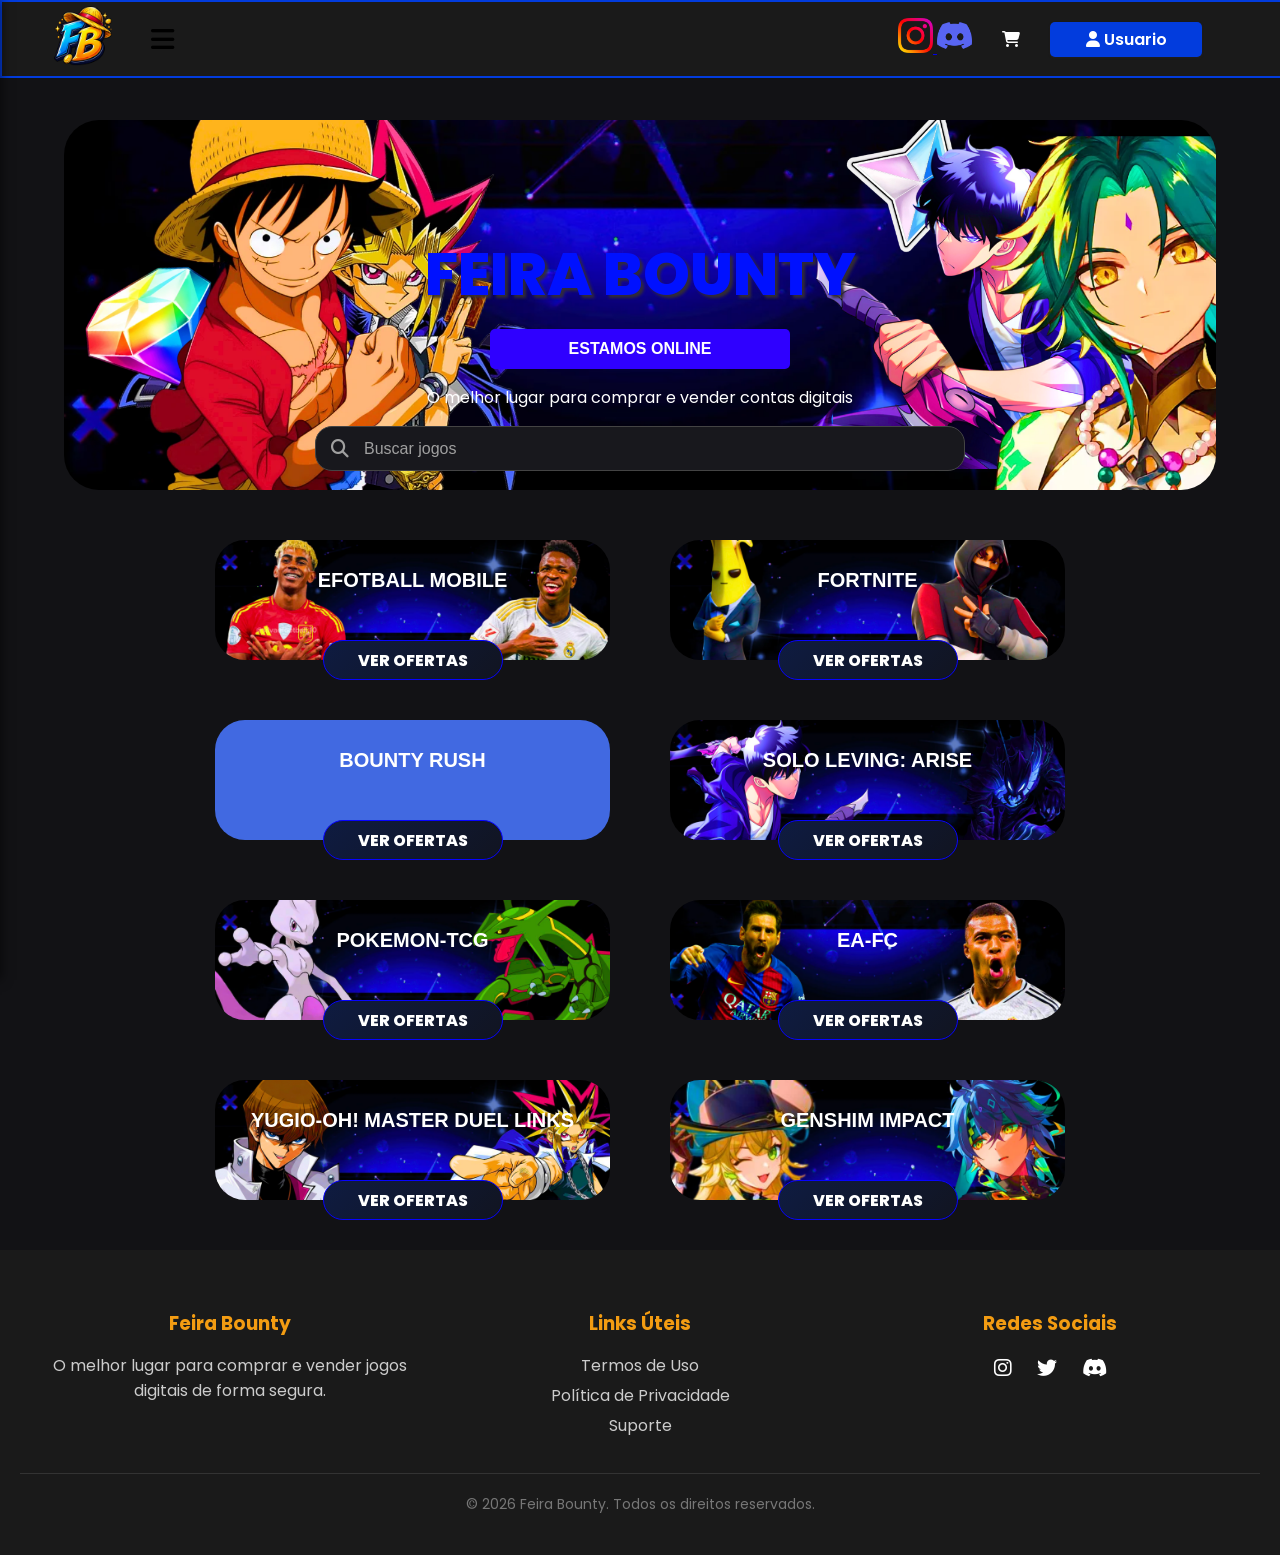
==== index.html @ 66af748e "Add files via upload" ====
<!DOCTYPE html>
<html lang="pt-br">
<head>
    <meta charset="UTF-8">
    <meta name="viewport" content="width=device-width, initial-scale=1.0">
    <title>Feira Bounty</title>
    <link rel="shortcut icon" href="assets/logo feira bounty.png" type="image/png">
    <link rel="stylesheet" href="style.css">
    <style>
        @import url('https://fonts.googleapis.com/css2?family=Poppins:ital,wght@0,100;0,200;0,300;0,400;0,500;0,600;0,700;0,800;0,900;1,100;1,200;1,300;1,400;1,500;1,600;1,700;1,800;1,900&display=swap');
    </style>
    <link rel="stylesheet" href="https://cdnjs.cloudflare.com/ajax/libs/font-awesome/6.5.1/css/all.min.css">
</head>
<body>
    <header>

        <nav class="sidebar" id="sidebar">
            <ul class="sidebar-list">
                <li><a href="#">Início</a></li>
                <li><a href="#">Jogos</a></li>
                <li><a href="#">Vender Conta</a></li>
                <li><a href="#">Suporte</a></li>
            </ul>
        </nav>
       
            <div class="nav-bar">
                <div class="div-logo">
                     <img  class="logo" src="assets/logo feira bounty.png" alt="">
                </div>
             
                <button id="btn-open">
                    <i class="fa-solid fa-bars fa-2xl"></i>
                </button>
            </div>

            <nav class="nav-list">
                <ul class="ul-list">
                <div class="container-redes-sociais">
                    <div class="redes-sociais">
                      <a href="#">
                        <img class="instagram-icon" src="assets/instagram.png" alt="" >
                      </a>
                     <a href="#">
                        <img class="discord-icon" src="assets/discord.png" alt="">
                     </a> 
                     
                    </div>
                </div>
                    
                    <i class="fa-solid fa-cart-shopping"></i>
                    <div class="user">
                        <li>
                            <a href="#"><i class="fa-solid fa-user"></i></a>
                            <span class="item-description">Usuario</span>
                        </li>
                    </div>
                </ul>
            </nav>

    </header>

    <main>
        <div class="container-principal">

              <div class="div-principal">
            <section class="principal">
                <section class="titulo">
                    <h1>FEIRA BOUNTY</h1>
                    <div class="estamos-online">ESTAMOS ONLINE</div>
                    <p class="p-titulo">O melhor lugar para comprar e vender contas digitais</p>
                </section>

                <section class="pesquisa">
                    <form action="">
                        <div class="div-pesquisa">
                            <i class="fa-solid fa-magnifying-glass search-icon"></i>
                            <input class="botão-pesquisa" type="search" placeholder="Buscar jogos">
                        </div>
                    </form>
                </section>
            </section>
        </div>





        </div>
      

        <section class="cards">
            <div class="Card-efotball">
                <p>EFOTBALL MOBILE</p>
                <button>VER OFERTAS</button>
            </div>

            <div class="Card-Fortnite">
                <p>FORTNITE</p>
                <button>VER OFERTAS</button>
            </div>

            <div class="Card-Bounty">
                <p>BOUNTY RUSH</p>
                <button>VER OFERTAS</button>
            </div>

            <div class="Card-Solo">
                <p>SOLO LEVING: ARISE</p>
                <button>VER OFERTAS</button>
            </div>

            <div class="Card-Pokemon">
                <p>POKEMON-TCG</p>
                <button>VER OFERTAS</button>
            </div>

            <div class="Card-FC">
                <p>EA-FC</p>
                <button>VER OFERTAS</button>
            </div>



                <div class="Card-Yugi">
                    
                    <p>YUGIO-OH! MASTER DUEL LINKS</p>
                     <button>VER OFERTAS</button>

                </div>


             <div class="Card-Genshim">
                    
                    <p>GENSHIM IMPACT</p>
                    <button>VER OFERTAS</button>

            </div>









        </section>
    </main>

    <footer>
        <div class="footer-container">
            <div class="footer-section">
                <h3>Feira Bounty</h3>
                <p>O melhor lugar para comprar e vender jogos digitais de forma segura.</p>
            </div>
            
            <div class="footer-section">
                <h3>Links Úteis</h3>
                <a href="#">Termos de Uso</a>
                <a href="#">Política de Privacidade</a>
                <a href="#">Suporte</a>
            </div>

            <div class="footer-section">
                <h3>Redes Sociais</h3>
                <div class="social-icons">
                    <i class="fa-brands fa-instagram"></i>
                    <i class="fa-brands fa-twitter"></i>
                    <i class="fa-brands fa-discord"></i>
                </div>
            </div>
        </div>
        
        <div class="footer-bottom">
            &copy; 2026 Feira Bounty. Todos os direitos reservados.
        </div>
    </footer>

    <script src="script.js"></script>
</body>
</html>
---- style.css ----
body {
    margin: 0px;
    padding: 0px;
    overflow-x: hidden;
    max-width: 100%;
    font-family: Poppins, sans-serif;
    box-sizing: border-box;
    background-color: #121215;
}

header {
    display: flex;
    justify-content: space-between;
    background-color: #1a1a1a;
    border: 2px solid #023cdd;
    position: fixed;
    width: 100%;
    top: 0;
    left: 0;
    z-index: 100;
}

.logo {
    cursor: pointer;
    width: 60px;
    height: 60px;
}

.div-logo {
    transition: transform ease-in-out 0.3s;
}

.div-logo :hover {
    transform: scale(1.05);
}

.nav-bar {
    display: flex;
    justify-content: center;
    align-items: center;
    padding-left: 50px;
    gap: 30px;
}

.nav-bar button {
    cursor: pointer;
    background-color: transparent;
    border: none;
    justify-content: center;
    align-items: center;
    width: 40px;
    height: 40px;
    margin-right: 15px;
    display: flex;
}

.ul-list {
    align-items: center;
    gap: 30px;
    display: flex;
    color: white;
    list-style: none;
    margin-right: 80px;
}

.redes-sociais img {
    transition: transform 0.3s ease-in-out;
    cursor: pointer;
    width: 35px;
}

.redes-sociais :hover {
    transform: scale(1.05);
}

.fa-cart-shopping {
    cursor: pointer;
}

.ul-list li a {
    text-decoration: none; 
    color: white;        
    display: inline-flex;
    align-items: center;
    gap: 8px;            
}

.user {
    transition: transform 0.3s ease-in-out;
    color: #fff;
    white-space: nowrap;
    cursor: pointer;
    background-color: #023cdd;
    border: none;
    border-radius: 5px;
    gap: 8px;
    min-width: 120px;
    height: 35px;
    padding: 0 16px;
    font-family: Poppins, sans-serif;
    align-items: center;
    font-weight: 600;
    justify-content: center;
    display: flex;
    box-shadow: 0 1px 2px #222020cb;
}

.user:hover {
    transform: scale(1.05);
}

.container-principal {
    margin-top: 40px;
}

.div-principal {
    background-color: #1a1a1a;
    width: 90%;
    padding-top: 40px;
    margin: auto;
    border-radius: 35px;
    min-height: 330px;
    background-image: url(assets/Fundo.png);
    background-size: cover;
    background-position: center;
    background-repeat: no-repeat;
    display: flex;
    align-items: center;
    justify-content: center;
}

main {
    padding-top: 80px;
}

.titulo {
    display: flex;
    flex-direction: column;
    justify-content: center;
    align-items: center;
}

.titulo h1 {
    color: rgb(0, 17, 255);
    margin-top: 50px;
    margin-bottom: 10px;
    font-size: 60px;
    font-weight: 800;
    text-shadow: 3px 3px 3px #352f2feb;
}

.titulo p {
    color: white;
}

.estamos-online {
    transition: transform 0.2s ease;
    cursor: pointer;
    display: flex;
    justify-content: center;
    align-items: center;
    font-weight: 600;
    border-radius: 5px;
    width: 300px;
    height: 40px;
    background-color: rgb(47, 0, 255);
    color: #ffffff;
    font-family: Montserrat, sans-serif;
}

.estamos-online:hover {
   box-shadow: #023cdd 0px 10px 20px 0px;
   transform: scale(1.05);
}

.pesquisa {
    display: flex;
    justify-content: center;
}

.div-pesquisa {
    position: relative;
    display: flex;
    align-items: center;
}

.div-pesquisa .search-icon {
    position: absolute;
    left: 16px;
    color: #a0a0a0;
    font-size: 18px;
    pointer-events: none;
}

.botão-pesquisa {
    background-color: #18181d;
    color: #ffffff;
    width: 650px;
    height: 45px;
    border-radius: 17px;
    border: 1px solid #444;
    padding-left: 48px;
    padding-right: 20px;
    font-size: 16px;
    outline: none;
    box-sizing: border-box;
}

.botão-pesquisa::placeholder {
    color: #a0a0a0;
}

.cards {
   
    display: flex;
    display: grid;
    grid-template-columns: repeat(2, 395px); 
    gap: 60px;  
    justify-content: center;
    margin: 50px auto;
    padding: 0px;
}


[class^="Card-"] {
    z-index: 1px;
    transition: transform 0.3s ease-in-out;
    display: flex;
    flex-direction: column;
    justify-content: center;
    align-items: center;
    width: 395px;
    height: 120px;
    border-radius: 30px;
   
    background-color: royalblue;
    background-repeat: no-repeat;
    background-size: cover;
    background-position: center;
    cursor: pointer;
    box-sizing: border-box;
   
}


[class^="Card-"]:hover {
    transform: scale(1.05);
    box-shadow: #023cdd 0px 10px 20px 0px;
    
    /* Adiciona a borda por fora sem alterar o tamanho do card */
    outline: 2px solid #023cdd; 
}



[class^="Card-"] p {
    text-align: center;
    font-weight: bold;
    color: white;
    font-family: Montserrat, sans-serif;
    font-size: 20px;
    margin: 0;              
    display: flex;
    justify-content: center;
    align-items: center;
    flex: 1;              
    width: 100%;
}


[class^="Card-"] button {
    position: relative;
    top: 20px;
    min-height: 40px;
    width: 180px;
 background: linear-gradient(135deg, rgba(2, 60, 221, 0.22), rgba(2, 60, 221, 0.06)), #121215;
    border-radius: 20px;
    font-weight: 800;
    color: white;
    font-family: Poppins, sans-serif;
    font-size: 16px;
    border: 1px solid #0703ff; 

}

[class^="Card-"] button:hover {
    background-color: #0703ff; 
    color: black;
    border: none;
     
}

[class^="Card-"]:hover,
[class^="Card-"]:has(button:hover) {
    transform: scale(1.05);
    outline: 2px solid #023cdd;
    box-shadow: #023cdd 0px 10px 20px 0px;
}

[class^="Card-"] button:hover,
[class^="Card-"]:hover button {
    background-color: #0703ff; 
    color: black;
    border: none;
}


.Card-efotball { background-image: url(assets/Efotball.png); }
.Card-Fortnite { background-image: url(assets/Fortnite.png); }
.Card-Bounty { background-image: url(assets/Bounty\ rush.png); }
.Card-Solo { background-image: url(assets/Solo.png); }
.Card-Pokemon { background-image: url(assets/Pokemon.png); }
.Card-FC { background-image: url(assets/Eafc.png); }
.Card-Yugi { background-image: url(assets/Yugi.png); }
.Card-Genshim { background-image: url(assets/Genshim.png); }

footer {
    background-color: #1a1a1a;
    color: #ffffff;
    padding: 40px 20px;
    text-align: center;
    margin-top: 50px;
}

.footer-container {
    display: flex;
    flex-wrap: wrap;
    justify-content: space-around;
    max-width: 1200px;
    margin: 0 auto;
    gap: 30px;
}

.footer-section {
    flex: 1;
    min-width: 200px;
}

.footer-section h3 {
    margin-bottom: 15px;
    color: #f39c12; 
}

.footer-section p, .footer-section a {
    color: #ccc;
    text-decoration: none;
    display: block;
    margin: 5px 0;
}

.social-icons {
    font-size: 20px;
}

.social-icons i {
    margin: 0 10px;
    cursor: pointer;
}

.footer-bottom {
    margin-top: 30px;
    padding-top: 20px;
    border-top: 1px solid #333;
    font-size: 14px;
    color: #777;
}

.sidebar {
    position: fixed;
    top: 0;
    left: 0;
    width: 250px;
    height: 100vh;
    background-color: rgb(25, 22, 22);
    padding-top: 80px;
    box-shadow: 2px 0 10px rgba(0, 0, 0, 0.5);
    z-index: 99;
    transform: translateX(-100%);
    transition: transform 0.3s ease;
}

.sidebar.active {
    transform: translateX(0);
}

.sidebar-list {
    list-style: none;
    display: flex;
    flex-direction: column;
    gap: 25px;
    padding-left: 30px;
    margin: 0;
}

.sidebar-list a {
    color: white;
    text-decoration: none;
    font-weight: 600;
    font-size: 18px;
}

.sidebar-list a:hover {
    color: #023cdd;
}

@media (max-width: 768px) {
    /* --- HEADER E NAVEGAÇÃO --- */
    header {
        display: flex;
        justify-content: space-between;
        align-items: center;
        padding: 5px 15px;
        box-sizing: border-box;
    }

    .nav-bar {
        padding-left: 0;
        margin-right: 0;
        gap: 15px;
    }

    .nav-list {
        padding-right: 0;
    }

    .ul-list {
        margin-right: 0;
        gap: 15px;
        padding-left: 0;
    }

    .redes-sociais {
        display: none;
    }

    .user {
        min-width: auto;
        position: static;
        padding: 0 12px;
        font-size: 14px;
    }


    .div-principal {
        width: 100%;
        background-image: url(assets/fundo\ 2.png);
        background-size: cover;
        height: auto;
        border-radius: 0px;
        padding: 30px 15px;
        box-sizing: border-box;
    }

    .titulo h1 {
        font-size: 36px;
        text-align: center;
        margin-top: 20px;
    }

    .p-titulo {
        text-align: center;
        font-size: 15px;
        padding: 0 10px;
    }

    .estamos-online {
        width: 220px;
        font-size: 14px;
    }

    .pesquisa, .pesquisa form, .div-pesquisa {
        width: 100%;
        justify-content: center;
    }

    .botão-pesquisa {
        width: 90vw;
        max-width: 380px;
    }

    .cards {
        grid-template-columns: 1fr;
        width: 100%;
        max-width: 360px;
        padding: 0 15px;
        box-sizing: border-box;
        gap: 55px;
        margin: 30px auto;
    }

    [class^="Card-"] {
        width: 100%;
        max-width: 100%;
    }


    .footer-container {
        flex-direction: column;
        align-items: center;
        gap: 20px;
    }
}
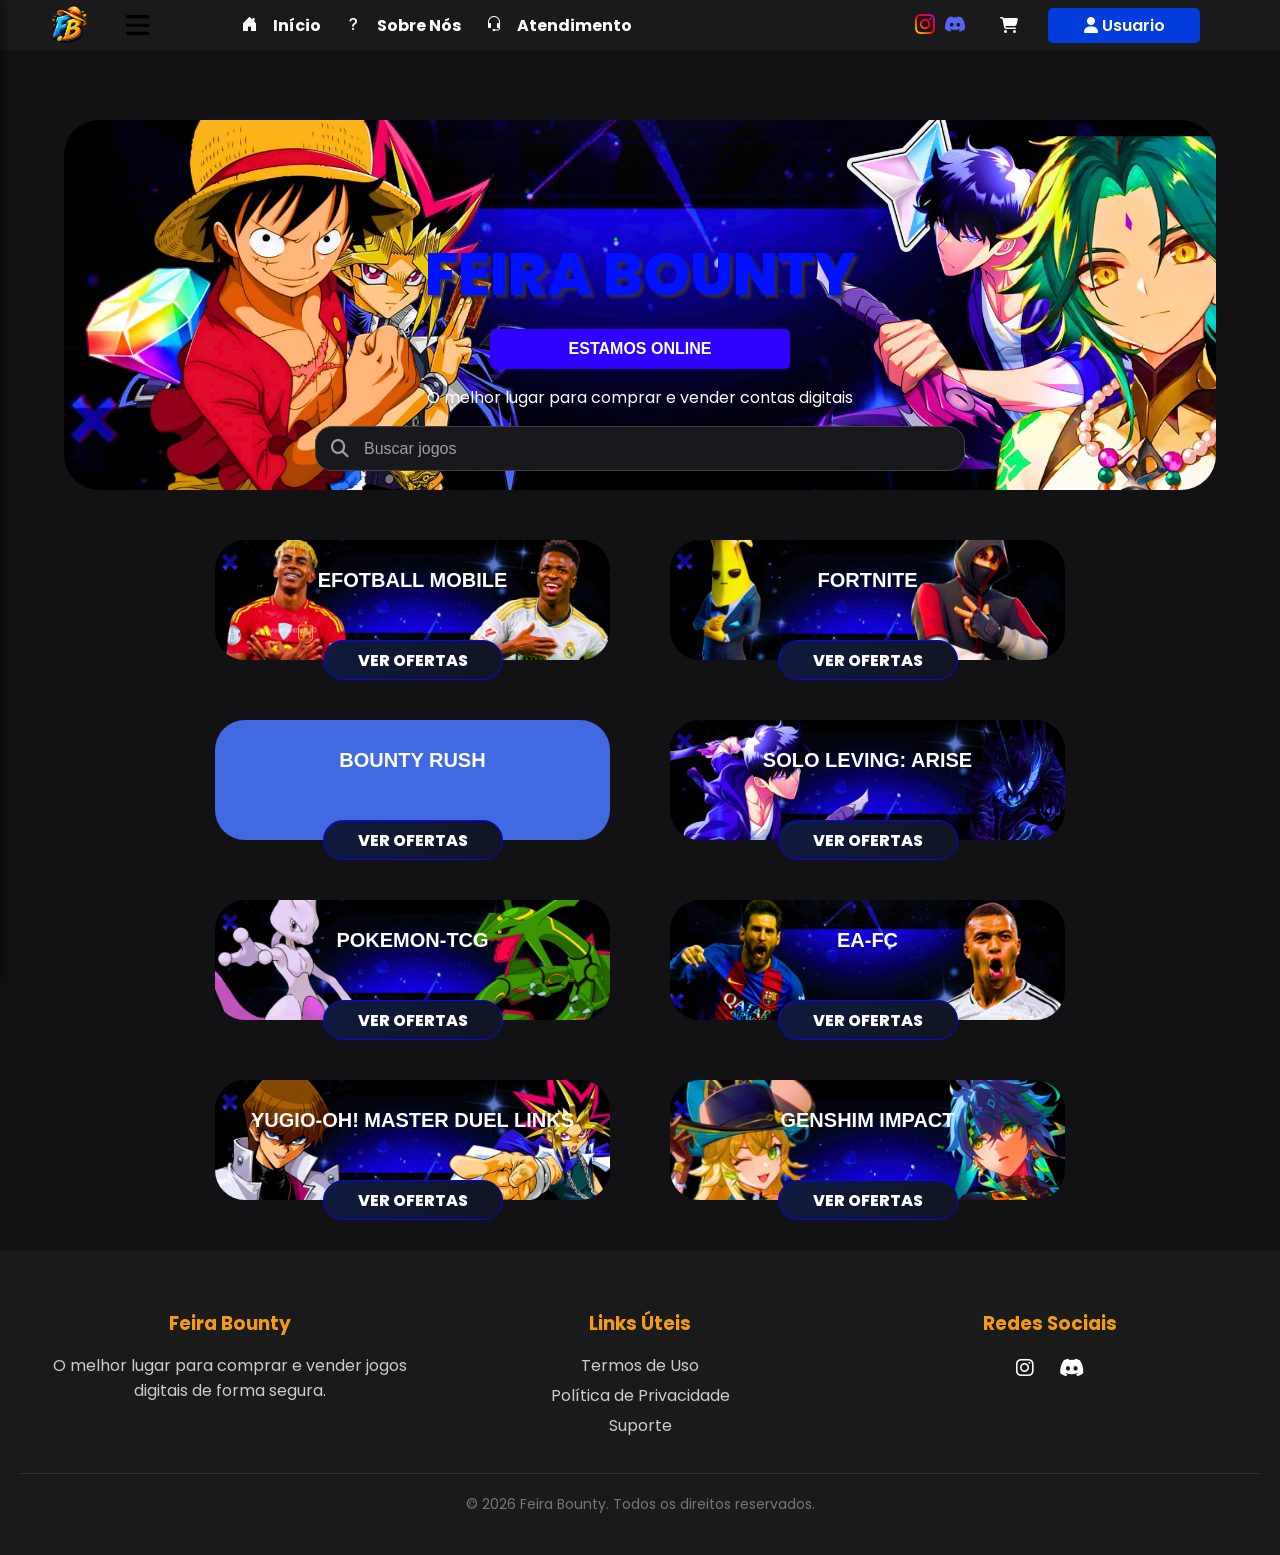
==== commit 3650aedf: "Refactor index.html with improved navigation and icons Updated HTML structure and added Bootstrap ic" ====
--- a/index.html
+++ b/index.html
@@ -8,7 +8,7 @@
     <link rel="stylesheet" href="style.css">
     <style>
         @import url('https://fonts.googleapis.com/css2?family=Poppins:ital,wght@0,100;0,200;0,300;0,400;0,500;0,600;0,700;0,800;0,900;1,100;1,200;1,300;1,400;1,500;1,600;1,700;1,800;1,900&display=swap');
-    </style>
+    </style><link rel="stylesheet" href="https://cdn.jsdelivr.net/npm/bootstrap-icons@1.11.3/font/bootstrap-icons.min.css">
     <link rel="stylesheet" href="https://cdnjs.cloudflare.com/ajax/libs/font-awesome/6.5.1/css/all.min.css">
 </head>
 <body>
@@ -24,6 +24,7 @@
         </nav>
        
             <div class="nav-bar">
+                
                 <div class="div-logo">
                      <img  class="logo" src="assets/logo feira bounty.png" alt="">
                 </div>
@@ -31,15 +32,40 @@
                 <button id="btn-open">
                     <i class="fa-solid fa-bars fa-2xl"></i>
                 </button>
+
+
+
+
+
+                <ul class="ul-nav">
+            <li>
+                <a href="#inicio">
+                    <i class="bi bi-house-door-fill"></i>
+                    <span>Início</span>
+                </a>
+            </li>
+            <li>
+                <a href="#sobre">
+                    <i class="bi bi-question-lg"></i>
+                    <span>Sobre Nós</span>
+                </a>
+            </li>
+            <li>
+                <a href="#atendimento">
+                    <i class="bi bi-headset"></i>
+                    <span>Atendimento</span>
+                </a>
+            </li>
+        </ul>
+
+
             </div>
 
             <nav class="nav-list">
                 <ul class="ul-list">
                 <div class="container-redes-sociais">
                     <div class="redes-sociais">
-                      <a href="#">
-                        <img class="instagram-icon" src="assets/instagram.png" alt="" >
-                      </a>
+                     <a class="instagram-icon" href="#"><img src="assets/instagram.png" alt=""></a>
                      <a href="#">
                         <img class="discord-icon" src="assets/discord.png" alt="">
                      </a> 
@@ -165,7 +191,7 @@
                 <h3>Redes Sociais</h3>
                 <div class="social-icons">
                     <i class="fa-brands fa-instagram"></i>
-                    <i class="fa-brands fa-twitter"></i>
+                
                     <i class="fa-brands fa-discord"></i>
                 </div>
             </div>
@@ -178,4 +204,4 @@
 
     <script src="script.js"></script>
 </body>
-</html>+</html>
--- a/style.css
+++ b/style.css
@@ -5,14 +5,17 @@
     max-width: 100%;
     font-family: Poppins, sans-serif;
     box-sizing: border-box;
-    background-color: #121215;
+    background-color:#121215;
 }
 
 header {
     display: flex;
     justify-content: space-between;
-    background-color: #1a1a1a;
-    border: 2px solid #023cdd;
+        
+        
+        
+     background-color: #1a1a1a; 
+    height: 50px;
     position: fixed;
     width: 100%;
     top: 0;
@@ -22,8 +25,9 @@
 
 .logo {
     cursor: pointer;
-    width: 60px;
-    height: 60px;
+    width: 37px;
+    margin-top: 5px;
+    height: 37px;
 }
 
 .div-logo {
@@ -54,7 +58,49 @@
     display: flex;
 }
 
+
+.ul-nav li a {
+    font-weight: bold;
+    font-size: 16px;
+    text-decoration: none; 
+    color: white;        
+    display: inline-flex;
+    align-items: center;
+    gap: 15px;          
+}
+
+.ul-nav{
+
+    transition: all ease-in-out 0.2s;
+    display: flex;
+    align-items: center;
+    gap: 25px;
+    display: flex;
+    list-style: none;
+  
+
+
+
+}
+
+.ul-nav :hover{
+
+    color: #0703ff;
+    transform: scale(1.02);
+    
+
+
+
+}
+
+
+
+
+
+
 .ul-list {
+  
+    display: flex;
     align-items: center;
     gap: 30px;
     display: flex;
@@ -63,13 +109,30 @@
     margin-right: 80px;
 }
 
+.redes-sociais{
+
+    display: flex;
+    justify-content: center;
+    align-items: center;
+
+
+
+}
+
 .redes-sociais img {
+    margin: 0 5px;
+    margin-top: 5px;
     transition: transform 0.3s ease-in-out;
     cursor: pointer;
-    width: 35px;
-}
+    width: 20px;
+   
+}
+
+
 
 .redes-sociais :hover {
+    
+
     transform: scale(1.05);
 }
 
@@ -77,7 +140,19 @@
     cursor: pointer;
 }
 
+.nav-list{
+
+     display: flex;
+    align-items: center;
+    justify-content: center;
+
+
+
+}
+
+
 .ul-list li a {
+
     text-decoration: none; 
     color: white;        
     display: inline-flex;
@@ -86,6 +161,7 @@
 }
 
 .user {
+    
     transition: transform 0.3s ease-in-out;
     color: #fff;
     white-space: nowrap;
@@ -108,6 +184,8 @@
 .user:hover {
     transform: scale(1.05);
 }
+
+
 
 .container-principal {
     margin-top: 40px;
@@ -247,7 +325,7 @@
     transform: scale(1.05);
     box-shadow: #023cdd 0px 10px 20px 0px;
     
-    /* Adiciona a borda por fora sem alterar o tamanho do card */
+
     outline: 2px solid #023cdd; 
 }
 
@@ -404,7 +482,7 @@
 }
 
 @media (max-width: 768px) {
-    /* --- HEADER E NAVEGAÇÃO --- */
+
     header {
         display: flex;
         justify-content: space-between;
@@ -440,6 +518,32 @@
         font-size: 14px;
     }
 
+    .logo {
+    cursor: pointer;
+    width: 50px; 
+    height: 50px;
+}
+    
+    
+
+
+
+    .ul-nav{
+
+        display: none;
+
+
+
+    }
+
+
+
+
+
+    
+    
+    
+    
 
     .div-principal {
         width: 100%;
@@ -451,20 +555,32 @@
         box-sizing: border-box;
     }
 
+
+    .titulo .estamos-online{
+
+        margin-bottom: 60px;
+
+
+    }
+
+
+
     .titulo h1 {
-        font-size: 36px;
+        margin-bottom: 50px;
+        font-size: 30px;
         text-align: center;
         margin-top: 20px;
     }
 
     .p-titulo {
-        text-align: center;
-        font-size: 15px;
-        padding: 0 10px;
+      display: none;
     }
 
     .estamos-online {
-        width: 220px;
+        border-color: #0703ff solid 1px;
+   
+        inset-inline: 1px solid rgb(0, 47, 255);
+        width: 170px;
         font-size: 14px;
     }
 
@@ -481,7 +597,7 @@
     .cards {
         grid-template-columns: 1fr;
         width: 100%;
-        max-width: 360px;
+        max-width:410px;
         padding: 0 15px;
         box-sizing: border-box;
         gap: 55px;
@@ -499,4 +615,4 @@
         align-items: center;
         gap: 20px;
     }
-}+}
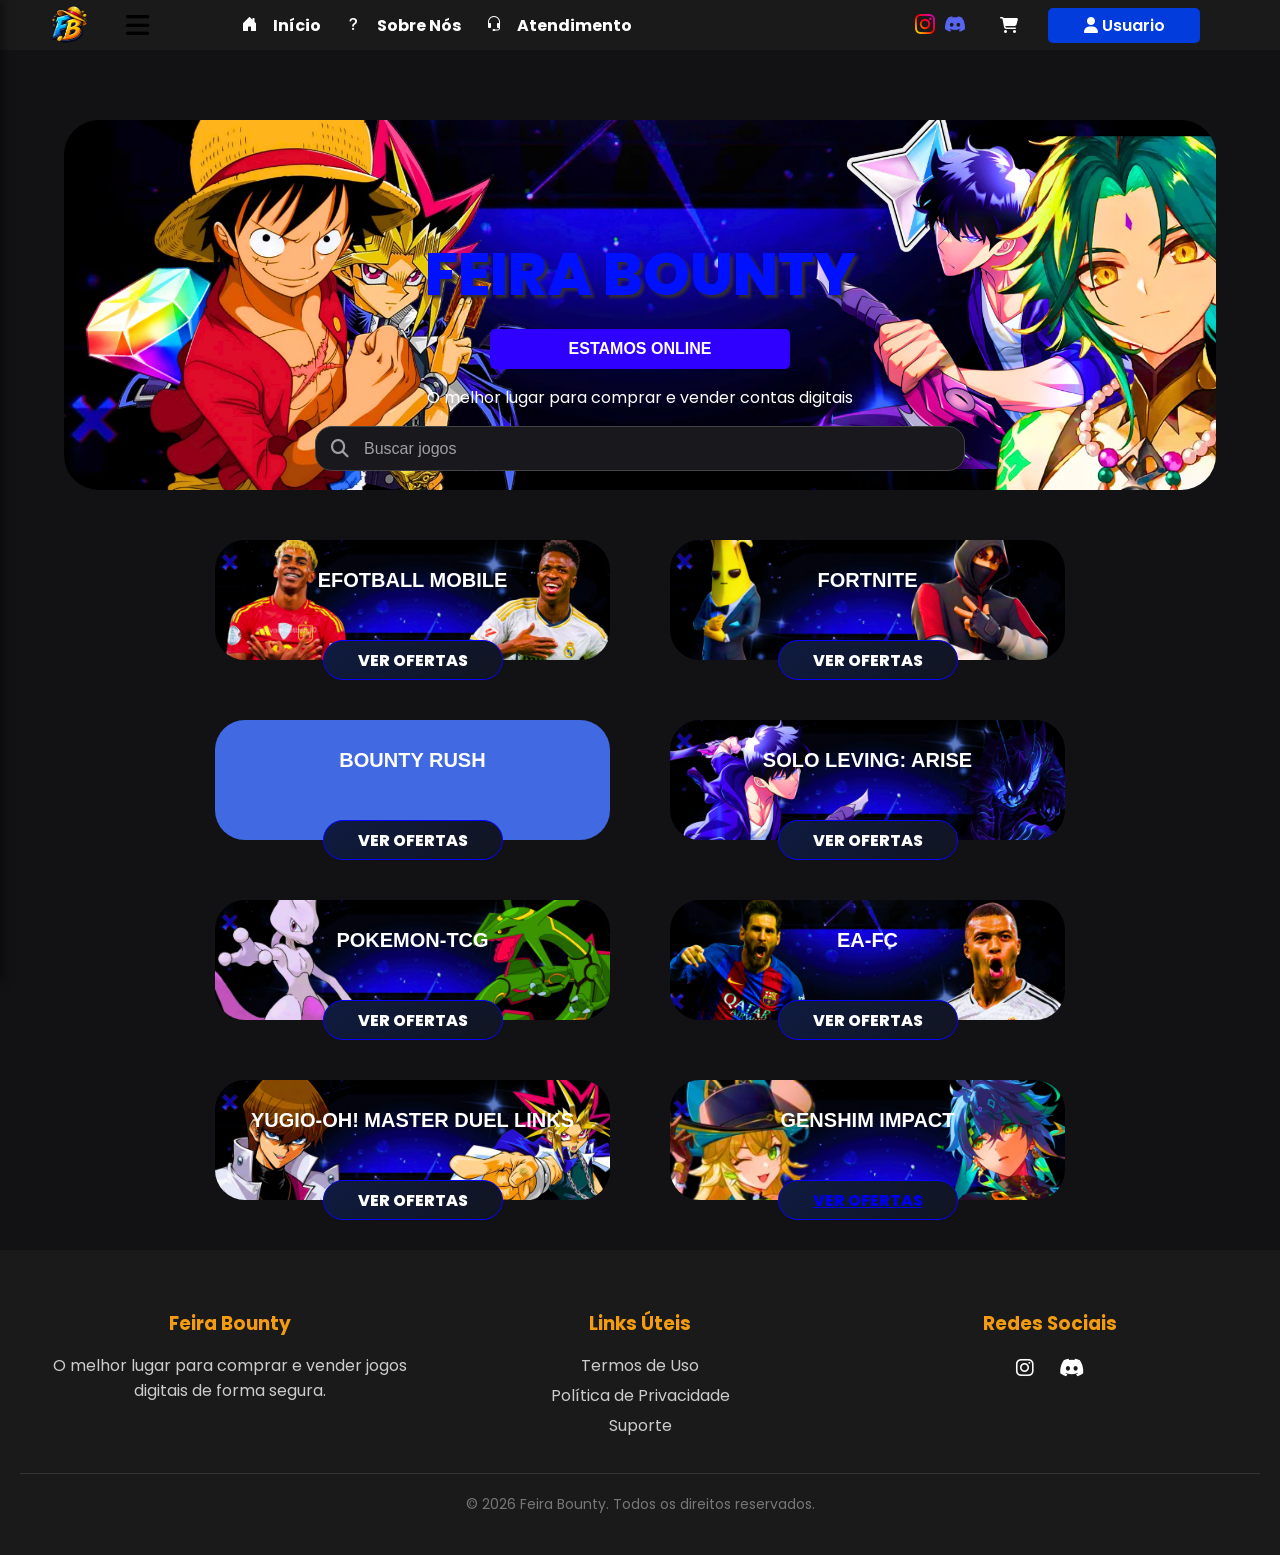
==== commit 9bc3a8a8: "atualização" ====
--- a/index.html
+++ b/index.html
@@ -158,7 +158,7 @@
              <div class="Card-Genshim">
                     
                     <p>GENSHIM IMPACT</p>
-                    <button>VER OFERTAS</button>
+                    <button><a href="GenshimPage.html">VER OFERTAS</a></button>
 
             </div>
 
--- a/style.css
+++ b/style.css
@@ -385,7 +385,7 @@
 
 .Card-efotball { background-image: url(assets/Efotball.png); }
 .Card-Fortnite { background-image: url(assets/Fortnite.png); }
-.Card-Bounty { background-image: url(assets/Bounty\ rush.png); }
+.Card-Bounty { background-image: url(assets/BountyRush.png); }
 .Card-Solo { background-image: url(assets/Solo.png); }
 .Card-Pokemon { background-image: url(assets/Pokemon.png); }
 .Card-FC { background-image: url(assets/Eafc.png); }
@@ -616,3 +616,7 @@
         gap: 20px;
     }
 }
+
+
+
+
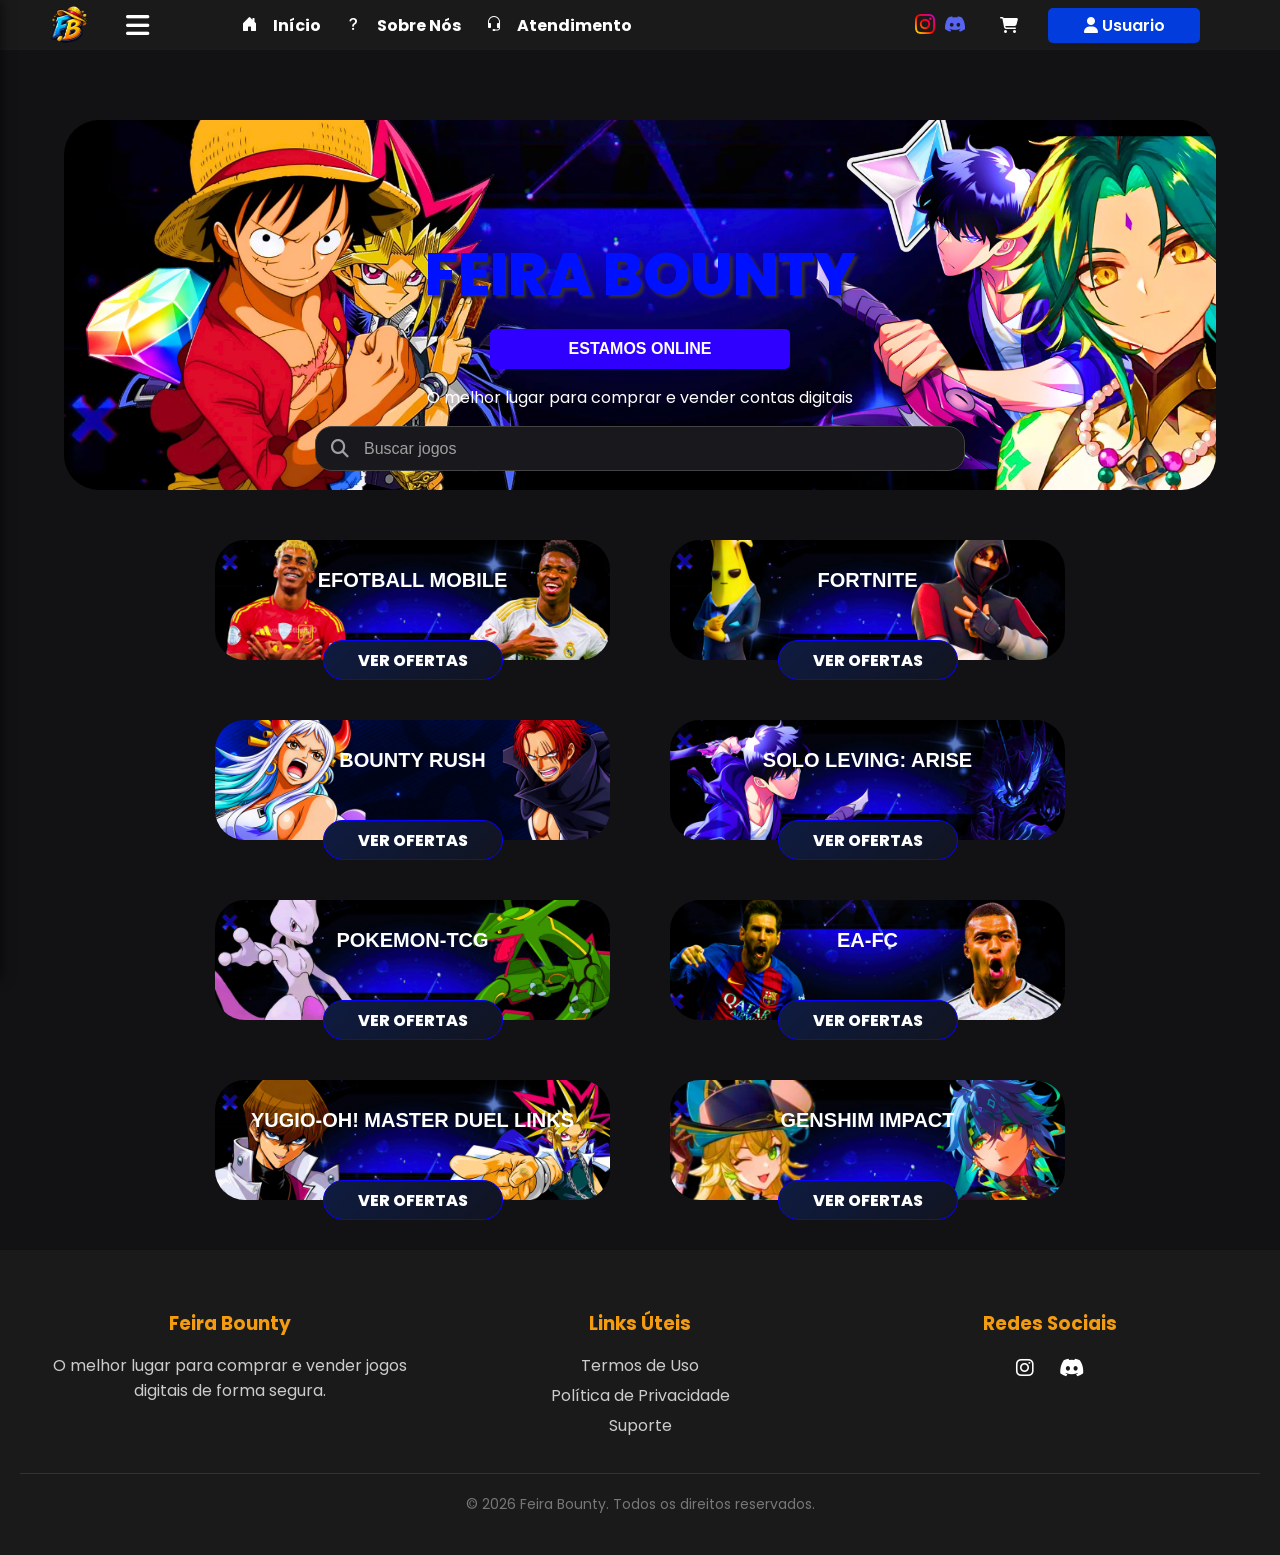
==== commit 528474b3: "adição de navegação entre paginas." ====
--- a/index.html
+++ b/index.html
@@ -30,7 +30,7 @@
                 </div>
              
                 <button id="btn-open">
-                    <i class="fa-solid fa-bars fa-2xl"></i>
+                    <i class="fa-solid fa-bars fa-2xl "></i>
                 </button>
 
 
@@ -111,66 +111,56 @@
 
 
 
-        </div>
-      
-
-        <section class="cards">
+       <section class="cards">
             <div class="Card-efotball">
                 <p>EFOTBALL MOBILE</p>
-                <button>VER OFERTAS</button>
+                <button><a href="EfotballPage.html">VER OFERTAS</a></button>
             </div>
 
             <div class="Card-Fortnite">
                 <p>FORTNITE</p>
-                <button>VER OFERTAS</button>
+                <button><a href="FortinitePage.html">VER OFERTAS</a></button>
             </div>
 
-            <div class="Card-Bounty">
+            <div     class="Card-Bounty">
                 <p>BOUNTY RUSH</p>
-                <button>VER OFERTAS</button>
+                <button><a href="BountyPage.html">VER OFERTAS</a></button>
             </div>
 
             <div class="Card-Solo">
                 <p>SOLO LEVING: ARISE</p>
-                <button>VER OFERTAS</button>
+                <button><a href="sololeveling.html">VER OFERTAS</a></button>
             </div>
 
             <div class="Card-Pokemon">
                 <p>POKEMON-TCG</p>
-                <button>VER OFERTAS</button>
+                <button><a href="PokemonPage.html">VER OFERTAS</a></button>
             </div>
 
             <div class="Card-FC">
                 <p>EA-FC</p>
-                <button>VER OFERTAS</button>
+                <button><a href="Eafc.html">VER OFERTAS</a></button>
             </div>
 
+            <div class="Card-Yugi">
+                <p>YUGIO-OH! MASTER DUEL LINKS</p>
+                <button><a href="YugiPage.html">VER OFERTAS</a></button>
+            </div>
 
+            <div class="Card-Genshim">
+                <p>GENSHIM IMPACT</p>
+                <button><a href="GenshimPage.html">VER OFERTAS</a></button>
+            </div>
+        </section>
+      
 
-                <div class="Card-Yugi">
-                    
-                    <p>YUGIO-OH! MASTER DUEL LINKS</p>
-                     <button>VER OFERTAS</button>
-
-                </div>
-
-
-             <div class="Card-Genshim">
-                    
-                    <p>GENSHIM IMPACT</p>
-                    <button><a href="GenshimPage.html">VER OFERTAS</a></button>
-
-            </div>
+   
 
 
 
 
 
-
-
-
-
-        </section>
+        
     </main>
 
     <footer>
--- a/style.css
+++ b/style.css
@@ -23,6 +23,15 @@
     z-index: 100;
 }
 
+
+
+.fa-solid{
+
+    color: #ffffff;
+
+
+
+}
 .logo {
     cursor: pointer;
     width: 37px;
@@ -288,7 +297,7 @@
     color: #a0a0a0;
 }
 
-.cards {
+.cards  {
    
     display: flex;
     display: grid;
@@ -298,9 +307,16 @@
     margin: 50px auto;
     padding: 0px;
 }
-
-
-[class^="Card-"] {
+.cards a{
+    text-decoration: none;
+    color: white;
+
+
+
+}
+
+
+[class^="Card-" ] {
     z-index: 1px;
     transition: transform 0.3s ease-in-out;
     display: flex;
@@ -310,7 +326,7 @@
     width: 395px;
     height: 120px;
     border-radius: 30px;
-   
+    
     background-color: royalblue;
     background-repeat: no-repeat;
     background-size: cover;
@@ -616,7 +632,3 @@
         gap: 20px;
     }
 }
-
-
-
-
